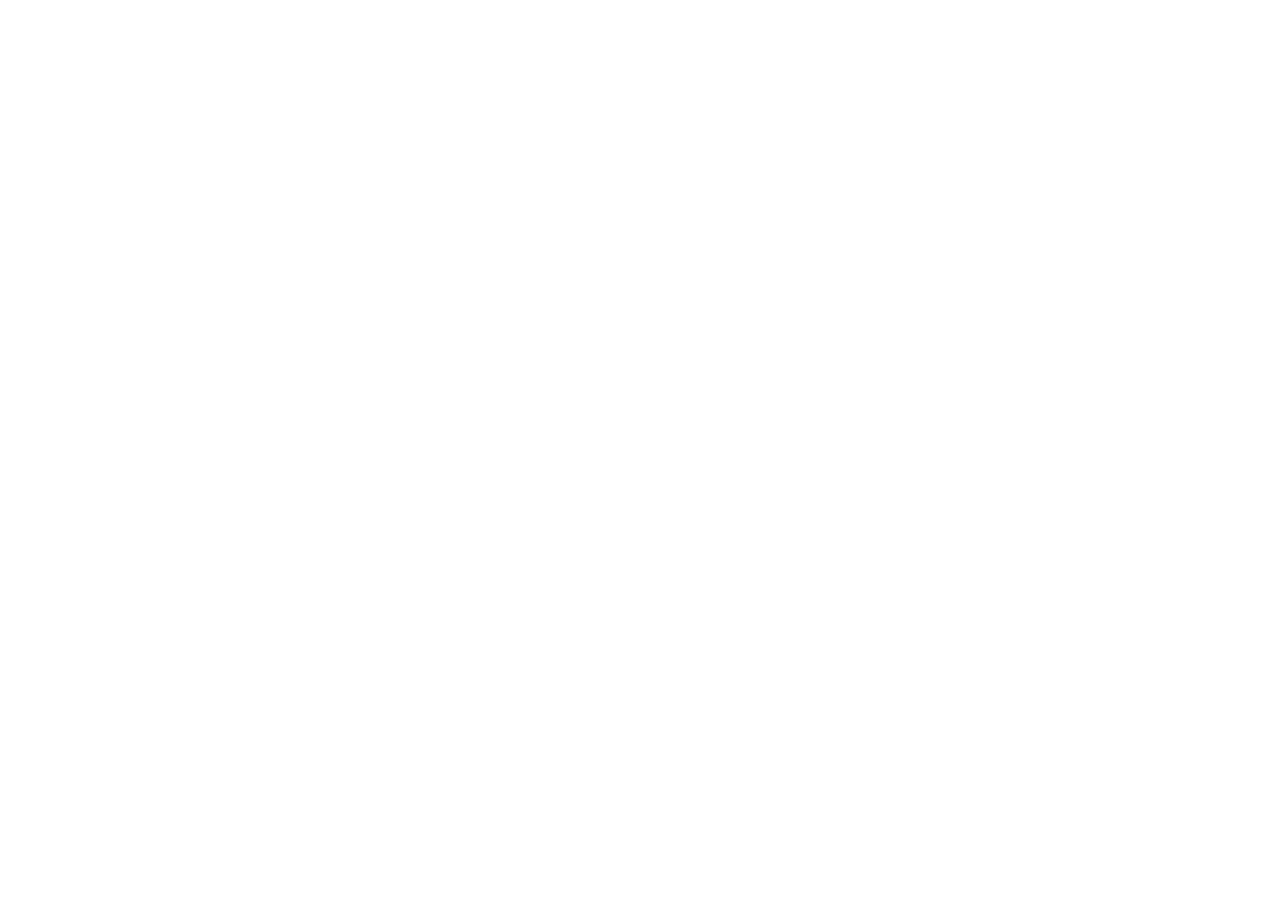
==== index.html @ 8c006299 "finalize" ====
<!DOCTYPE html>
<html lang="en">
  <head>
    <meta charset="UTF-8" />
    <meta name="viewport" content="width=device-width, initial-scale=1.0" />
    <title>Document</title>
  </head>
  <body>
    <script type="module" src="./lesson-1.js"></script>
  </body>
</html>
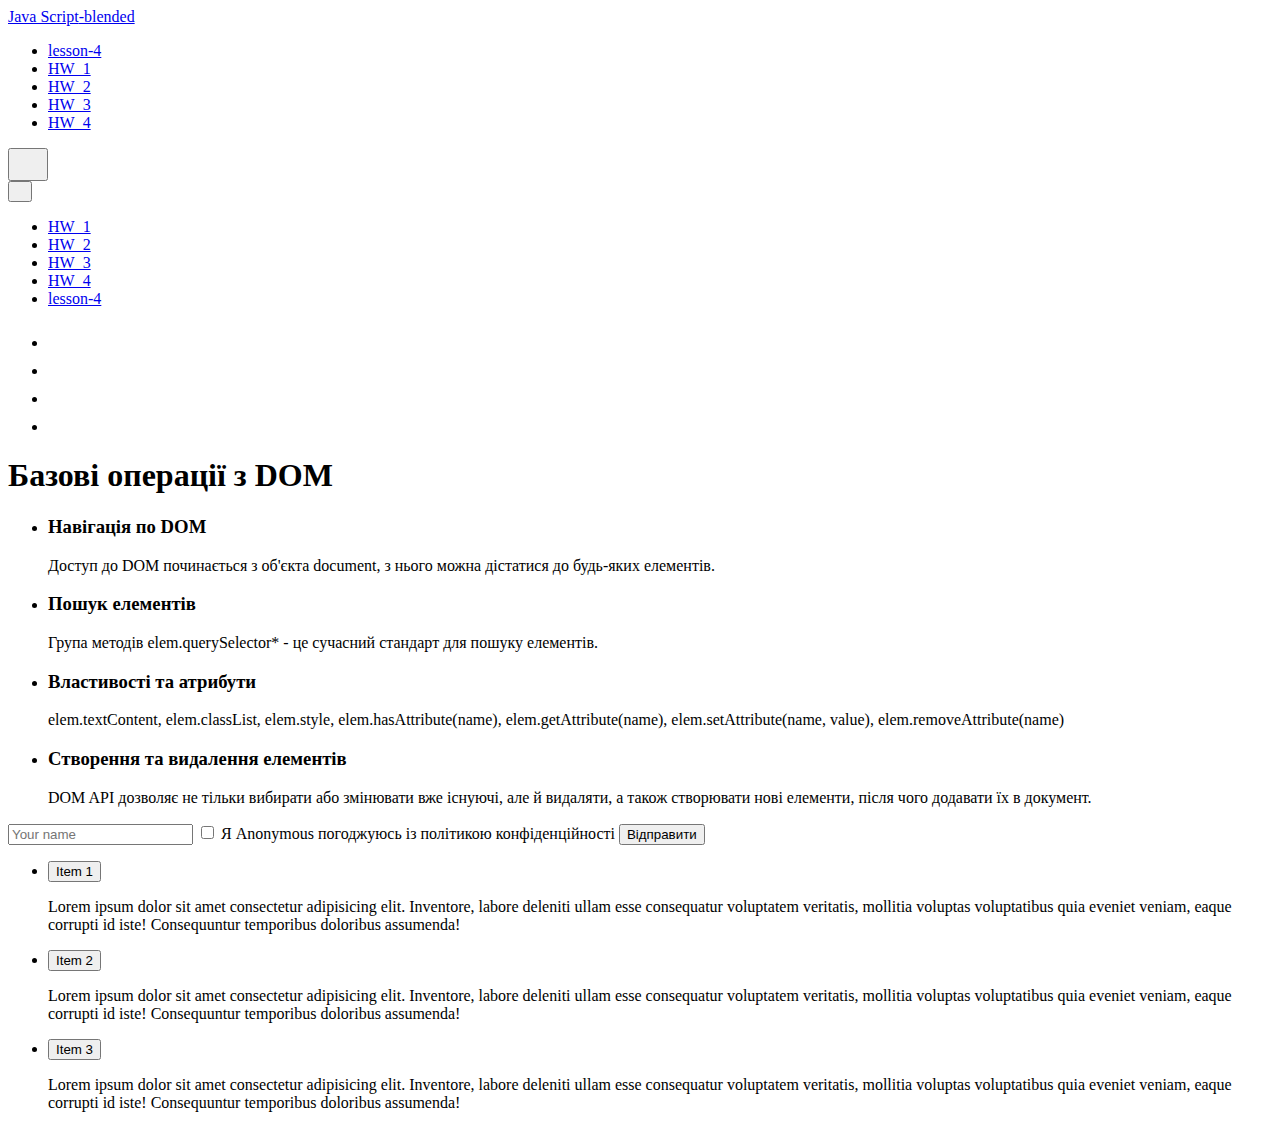
==== commit 200e600a: "tz hw1-4" ====
--- a/index.html
+++ b/index.html
@@ -3,9 +3,266 @@
   <head>
     <meta charset="UTF-8" />
     <meta name="viewport" content="width=device-width, initial-scale=1.0" />
-    <title>Document</title>
+    <title>Java Script blended</title>
+    <link rel="preconnect" href="https://fonts.googleapis.com" />
+    <link rel="preconnect" href="https://fonts.gstatic.com" crossorigin />
+    <link
+      href="https://fonts.googleapis.com/css2?family=Raleway:wght@700&family=Roboto:wght@400;500;700&display=swap"
+      rel="stylesheet"
+    />
+    <link
+      rel="stylesheet"
+      href="https://cdnjs.cloudflare.com/ajax/libs/modern-normalize/3.0.1/modern-normalize.min.css"
+      integrity="sha512-q6WgHqiHlKyOqslT/lgBgodhd03Wp4BEqKeW6nNtlOY4quzyG3VoQKFrieaCeSnuVseNKRGpGeDU3qPmabCANg=="
+      crossorigin="anonymous"
+      referrerpolicy="no-referrer"
+    />
+    <link rel="shortcut icon" href="./javascript.png" />
+    <link rel="stylesheet" href="./css/styles.css" />
   </head>
   <body>
-    <script type="module" src="./lesson-1.js"></script>
+    <!-- #region header -->
+    <header class="page-header">
+      <div class="container header-container">
+        <nav class="nav-header">
+          <a class="logo header-logo" href="./index.html"
+            >Java Script<span class="logo-part">-blended</span></a
+          >
+          <ul class="nav-list">
+            <li class="nav-item">
+              <a class="nav-link" href="./index.html">lesson-4</a>
+            </li>
+            <li class="nav-item">
+              <a class="nav-link" href="./hw_1.html">HW_1</a>
+            </li>
+            <li class="nav-item">
+              <a class="nav-link" href="./hw_2.html">HW_2</a>
+            </li>
+            <li class="nav-item">
+              <a class="nav-link" href="./hw_3.html">HW_3</a>
+            </li>
+            <li class="nav-item">
+              <a class="nav-link" href="./hw_4.html">HW_4</a>
+            </li>
+          </ul>
+        </nav>
+        <button class="burger-btn" type="button" data-menu-open>
+          <svg class="burger-icon" width="24" height="24">
+            <use href="./images/icons.svg#icon-burger"></use>
+          </svg>
+        </button>
+      </div>
+      <!--#region mobile-menu-->
+      <!--change class name "mobile-menu is-open"-->
+      <div class="mobile-menu" data-menu>
+        <div class="container mobile-menu-container">
+          <button class="mobile-menu-btn-close" data-menu-close>
+            <svg class="mobile-icon-btn-close" width="8" height="8">
+              <use href="./images/icons.svg#icon-close"></use>
+            </svg>
+          </button>
+          <nav class="mobile-menu-nav">
+            <ul class="mobile-menu-list">
+              <li class="mobile-menu-item">
+                <a class="mobile-menu-link" href="./hw_1.html">HW_1</a>
+              </li>
+              <li class="mobile-menu-item">
+                <a class="mobile-menu-link" href="./hv_2.html">HW_2</a>
+              </li>
+              <li class="mobile-menu-item">
+                <a class="mobile-menu-link" href="./hw_3.html">HW_3</a>
+              </li>
+              <li class="mobile-menu-item">
+                <a class="mobile-menu-link" href="./hw_4.html">HW_4</a>
+              </li>
+              <li class="mobile-menu-item">
+                <a class="mobile-menu-link current" href="./index.html"
+                  >lesson-4</a
+                >
+              </li>
+            </ul>
+          </nav>
+          <div class="mobile-menu-socials-container">
+            <ul class="mobile-menu-socials-list">
+              <li class="mobile-menu-socials-item">
+                <a
+                  class="mobile-menu-socials-link"
+                  href="https://instagram.com"
+                >
+                  <svg class="mobile-menu-socials-icon" width="24" height="24">
+                    <use href="./images/icons.svg#icon-instagram"></use>
+                  </svg>
+                </a>
+              </li>
+              <li class="mobile-menu-socials-item">
+                <a class="mobile-menu-socials-link" href="https://twitter.com">
+                  <svg class="mobile-menu-socials-icon" width="24" height="24">
+                    <use href="./images/icons.svg#icon-twitter"></use>
+                  </svg>
+                </a>
+              </li>
+              <li class="mobile-menu-socials-item">
+                <a class="mobile-menu-socials-link" href="https://facebook.com">
+                  <svg class="mobile-menu-socials-icon" width="24" height="24">
+                    <use href="./images/icons.svg#icon-facebook"></use>
+                  </svg>
+                </a>
+              </li>
+              <li class="mobile-menu-socials-item">
+                <a class="mobile-menu-socials-link" href="https://linkedin.com">
+                  <svg class="mobile-menu-socials-icon" width="24" height="24">
+                    <use href="./images/icons.svg#icon-linkedin"></use>
+                  </svg>
+                </a>
+              </li>
+            </ul>
+          </div>
+        </div>
+      </div>
+      <!--#endregion-->
+    </header>
+    <!--#endregion-->
+    <main>
+      <!-- #region hero section main -->
+      <section class="page-hero">
+        <div class="container">
+          <h1 id="title">Базові операції з DOM</h1>
+          <ul class="list">
+            <li data-topic="navigation">
+              <h3>Навігація по DOM</h3>
+              <p>
+                Доступ до DOM починається з об'єкта document, з нього можна
+                дістатися до будь-яких елементів.
+              </p>
+            </li>
+            <li data-topic="search">
+              <h3>Пошук елементів</h3>
+              <p>
+                Група методів elem.querySelector* - це сучасний стандарт для
+                пошуку елементів.
+              </p>
+            </li>
+            <li data-topic="props">
+              <h3 class="completed">Властивості та атрибути</h3>
+              <p>
+                elem.textContent, elem.classList, elem.style,
+                elem.hasAttribute(name), elem.getAttribute(name),
+                elem.setAttribute(name, value), elem.removeAttribute(name)
+              </p>
+            </li>
+            <li data-topic="manipulation">
+              <h3>Створення та видалення елементів</h3>
+              <p>
+                DOM API дозволяє не тільки вибирати або змінювати вже існуючі,
+                але й видаляти, а також створювати нові елементи, після чого
+                додавати їх в документ.
+              </p>
+            </li>
+          </ul>
+
+          <!-- Form HTML -->
+          <form class="contact-form js-contact-form">
+            <input
+              name="userName"
+              type="text"
+              class="contact-form-input js-username-input"
+              data-length="8"
+              placeholder="Your name"
+            />
+            <label class="js-policy-label">
+              <input
+                type="checkbox"
+                name="accept"
+                class="contact-form-checkbox js-policy-checkbox"
+              />
+              Я <span class="js-username-output">Anonymous</span> погоджуюсь із
+              політикою конфіденційності
+            </label>
+            <button
+              type="submit"
+              class="contact-form-btn js-contact-form-submit"
+            >
+              Відправити
+            </button>
+          </form>
+
+          <!-- Accordion HTML -->
+          <ul class="accordion-list list js-accordion-list">
+            <li class="accordion-list-item">
+              <button class="accordion js-accordion-btn">Item 1</button>
+              <div class="panel js-panel">
+                <p>
+                  Lorem ipsum dolor sit amet consectetur adipisicing elit.
+                  Inventore, labore deleniti ullam esse consequatur voluptatem
+                  veritatis, mollitia voluptas voluptatibus quia eveniet veniam,
+                  eaque corrupti id iste! Consequuntur temporibus doloribus
+                  assumenda!
+                </p>
+              </div>
+            </li>
+
+            <li class="accordion-list-item">
+              <button class="accordion js-accordion-btn">Item 2</button>
+              <div class="panel js-panel">
+                <p>
+                  Lorem ipsum dolor sit amet consectetur adipisicing elit.
+                  Inventore, labore deleniti ullam esse consequatur voluptatem
+                  veritatis, mollitia voluptas voluptatibus quia eveniet veniam,
+                  eaque corrupti id iste! Consequuntur temporibus doloribus
+                  assumenda!
+                </p>
+              </div>
+            </li>
+
+            <li class="accordion-list-item">
+              <button class="accordion js-accordion-btn">Item 3</button>
+              <div class="panel js-panel">
+                <p>
+                  Lorem ipsum dolor sit amet consectetur adipisicing elit.
+                  Inventore, labore deleniti ullam esse consequatur voluptatem
+                  veritatis, mollitia voluptas voluptatibus quia eveniet veniam,
+                  eaque corrupti id iste! Consequuntur temporibus doloribus
+                  assumenda!
+                </p>
+              </div>
+            </li>
+          </ul>
+        </div>
+      </section>
+      <!-- #endregion -->
+    </main>
+
+    <!--#region  footer -->
+    <!--<footer class="footer-page">
+      <h2 class="title">Результат:</h2>
+      <ul class="items">
+        <li class="item">
+          У вас власний проєкт, в якому буде 5-10 вирішених задач по 1-2
+          модулям, можливо навіть з кількома варіантами вирішення.
+        </li>
+        <li class="item">
+          Проєкт оформлений у вигляді репозиторію на GitHub, що підготує вас до
+          правильної роботи з проєктами та домашніми завданнями.
+        </li>
+        <li class="item">
+          Ви закріпите навички роботи з основами JS та навчитеся працювати з
+          репозиторіями для організації власних проєктів.
+        </li>
+      </ul>
+      <p class="text">
+        Ці завдання допоможуть вам краще зрозуміти такі важливі теми, як основні
+        типи даних в js, основи функцій, розгалуження та цикли, а також набути
+        впевненості у роботі з GitHub.
+      </p>
+    </footer>-->
+    <!--#endregion -->
+
+    <script src="./js/menu.js"></script>
+    <script type="module" src="./js/lesson-1.js"></script>
+    <!--<script type="module" src="./js/lesson-2.js"></script>-->
+    <!--<script type="module" src="./js/lesson-3.js"></script>-->
+    <!--<script type="module" src="./js/lesson-4.js"></script>-->
+    <!--<script type="module" src="./js/lesson-5.js"></script>-->
+    <!--<script type="module" src="./js/lesson-6.js"></script>-->
   </body>
 </html>
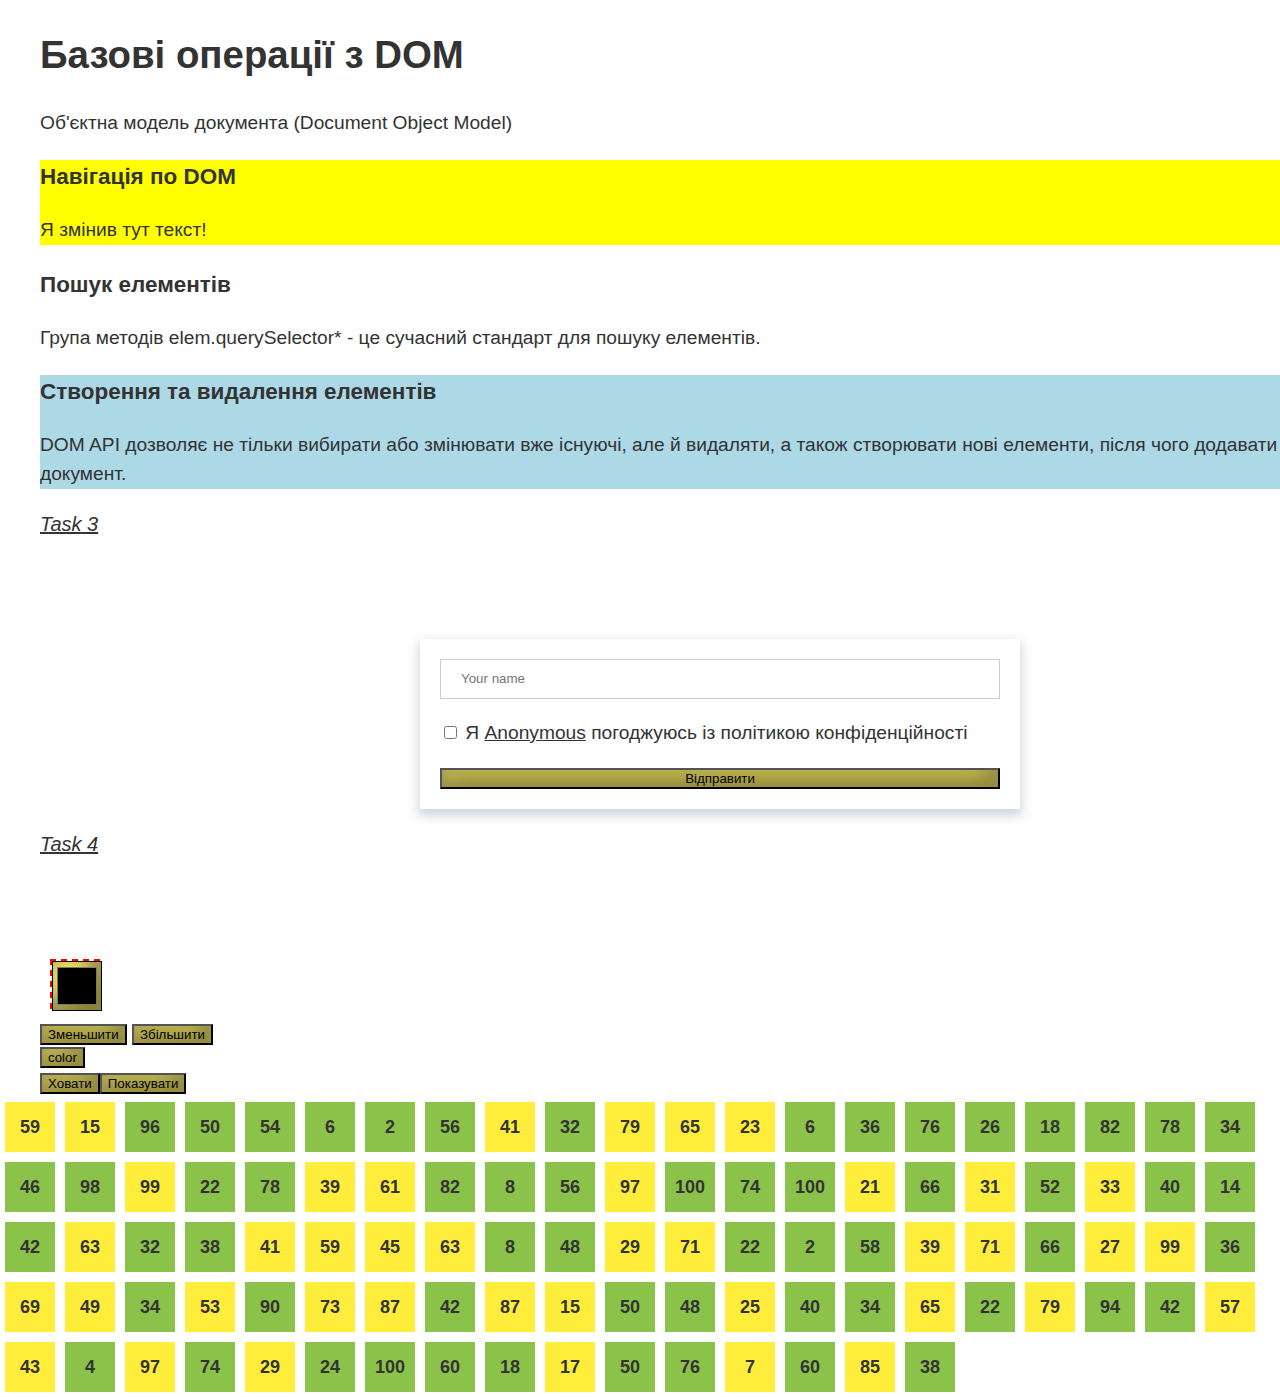
==== commit c80b3b41: "lesson-4 start" ====
--- a/index.html
+++ b/index.html
@@ -3,266 +3,78 @@
   <head>
     <meta charset="UTF-8" />
     <meta name="viewport" content="width=device-width, initial-scale=1.0" />
-    <title>Java Script blended</title>
-    <link rel="preconnect" href="https://fonts.googleapis.com" />
-    <link rel="preconnect" href="https://fonts.gstatic.com" crossorigin />
-    <link
-      href="https://fonts.googleapis.com/css2?family=Raleway:wght@700&family=Roboto:wght@400;500;700&display=swap"
-      rel="stylesheet"
-    />
-    <link
-      rel="stylesheet"
-      href="https://cdnjs.cloudflare.com/ajax/libs/modern-normalize/3.0.1/modern-normalize.min.css"
-      integrity="sha512-q6WgHqiHlKyOqslT/lgBgodhd03Wp4BEqKeW6nNtlOY4quzyG3VoQKFrieaCeSnuVseNKRGpGeDU3qPmabCANg=="
-      crossorigin="anonymous"
-      referrerpolicy="no-referrer"
-    />
-    <link rel="shortcut icon" href="./javascript.png" />
+    <title>Document</title>
     <link rel="stylesheet" href="./css/styles.css" />
   </head>
   <body>
-    <!-- #region header -->
-    <header class="page-header">
-      <div class="container header-container">
-        <nav class="nav-header">
-          <a class="logo header-logo" href="./index.html"
-            >Java Script<span class="logo-part">-blended</span></a
-          >
-          <ul class="nav-list">
-            <li class="nav-item">
-              <a class="nav-link" href="./index.html">lesson-4</a>
-            </li>
-            <li class="nav-item">
-              <a class="nav-link" href="./hw_1.html">HW_1</a>
-            </li>
-            <li class="nav-item">
-              <a class="nav-link" href="./hw_2.html">HW_2</a>
-            </li>
-            <li class="nav-item">
-              <a class="nav-link" href="./hw_3.html">HW_3</a>
-            </li>
-            <li class="nav-item">
-              <a class="nav-link" href="./hw_4.html">HW_4</a>
-            </li>
-          </ul>
-        </nav>
-        <button class="burger-btn" type="button" data-menu-open>
-          <svg class="burger-icon" width="24" height="24">
-            <use href="./images/icons.svg#icon-burger"></use>
-          </svg>
-        </button>
-      </div>
-      <!--#region mobile-menu-->
-      <!--change class name "mobile-menu is-open"-->
-      <div class="mobile-menu" data-menu>
-        <div class="container mobile-menu-container">
-          <button class="mobile-menu-btn-close" data-menu-close>
-            <svg class="mobile-icon-btn-close" width="8" height="8">
-              <use href="./images/icons.svg#icon-close"></use>
-            </svg>
-          </button>
-          <nav class="mobile-menu-nav">
-            <ul class="mobile-menu-list">
-              <li class="mobile-menu-item">
-                <a class="mobile-menu-link" href="./hw_1.html">HW_1</a>
-              </li>
-              <li class="mobile-menu-item">
-                <a class="mobile-menu-link" href="./hv_2.html">HW_2</a>
-              </li>
-              <li class="mobile-menu-item">
-                <a class="mobile-menu-link" href="./hw_3.html">HW_3</a>
-              </li>
-              <li class="mobile-menu-item">
-                <a class="mobile-menu-link" href="./hw_4.html">HW_4</a>
-              </li>
-              <li class="mobile-menu-item">
-                <a class="mobile-menu-link current" href="./index.html"
-                  >lesson-4</a
-                >
-              </li>
-            </ul>
-          </nav>
-          <div class="mobile-menu-socials-container">
-            <ul class="mobile-menu-socials-list">
-              <li class="mobile-menu-socials-item">
-                <a
-                  class="mobile-menu-socials-link"
-                  href="https://instagram.com"
-                >
-                  <svg class="mobile-menu-socials-icon" width="24" height="24">
-                    <use href="./images/icons.svg#icon-instagram"></use>
-                  </svg>
-                </a>
-              </li>
-              <li class="mobile-menu-socials-item">
-                <a class="mobile-menu-socials-link" href="https://twitter.com">
-                  <svg class="mobile-menu-socials-icon" width="24" height="24">
-                    <use href="./images/icons.svg#icon-twitter"></use>
-                  </svg>
-                </a>
-              </li>
-              <li class="mobile-menu-socials-item">
-                <a class="mobile-menu-socials-link" href="https://facebook.com">
-                  <svg class="mobile-menu-socials-icon" width="24" height="24">
-                    <use href="./images/icons.svg#icon-facebook"></use>
-                  </svg>
-                </a>
-              </li>
-              <li class="mobile-menu-socials-item">
-                <a class="mobile-menu-socials-link" href="https://linkedin.com">
-                  <svg class="mobile-menu-socials-icon" width="24" height="24">
-                    <use href="./images/icons.svg#icon-linkedin"></use>
-                  </svg>
-                </a>
-              </li>
-            </ul>
-          </div>
-        </div>
-      </div>
-      <!--#endregion-->
-    </header>
-    <!--#endregion-->
-    <main>
-      <!-- #region hero section main -->
-      <section class="page-hero">
-        <div class="container">
-          <h1 id="title">Базові операції з DOM</h1>
-          <ul class="list">
-            <li data-topic="navigation">
-              <h3>Навігація по DOM</h3>
-              <p>
-                Доступ до DOM починається з об'єкта document, з нього можна
-                дістатися до будь-яких елементів.
-              </p>
-            </li>
-            <li data-topic="search">
-              <h3>Пошук елементів</h3>
-              <p>
-                Група методів elem.querySelector* - це сучасний стандарт для
-                пошуку елементів.
-              </p>
-            </li>
-            <li data-topic="props">
-              <h3 class="completed">Властивості та атрибути</h3>
-              <p>
-                elem.textContent, elem.classList, elem.style,
-                elem.hasAttribute(name), elem.getAttribute(name),
-                elem.setAttribute(name, value), elem.removeAttribute(name)
-              </p>
-            </li>
-            <li data-topic="manipulation">
-              <h3>Створення та видалення елементів</h3>
-              <p>
-                DOM API дозволяє не тільки вибирати або змінювати вже існуючі,
-                але й видаляти, а також створювати нові елементи, після чого
-                додавати їх в документ.
-              </p>
-            </li>
-          </ul>
-
-          <!-- Form HTML -->
-          <form class="contact-form js-contact-form">
-            <input
-              name="userName"
-              type="text"
-              class="contact-form-input js-username-input"
-              data-length="8"
-              placeholder="Your name"
-            />
-            <label class="js-policy-label">
-              <input
-                type="checkbox"
-                name="accept"
-                class="contact-form-checkbox js-policy-checkbox"
-              />
-              Я <span class="js-username-output">Anonymous</span> погоджуюсь із
-              політикою конфіденційності
-            </label>
-            <button
-              type="submit"
-              class="contact-form-btn js-contact-form-submit"
-            >
-              Відправити
-            </button>
-          </form>
-
-          <!-- Accordion HTML -->
-          <ul class="accordion-list list js-accordion-list">
-            <li class="accordion-list-item">
-              <button class="accordion js-accordion-btn">Item 1</button>
-              <div class="panel js-panel">
-                <p>
-                  Lorem ipsum dolor sit amet consectetur adipisicing elit.
-                  Inventore, labore deleniti ullam esse consequatur voluptatem
-                  veritatis, mollitia voluptas voluptatibus quia eveniet veniam,
-                  eaque corrupti id iste! Consequuntur temporibus doloribus
-                  assumenda!
-                </p>
-              </div>
-            </li>
-
-            <li class="accordion-list-item">
-              <button class="accordion js-accordion-btn">Item 2</button>
-              <div class="panel js-panel">
-                <p>
-                  Lorem ipsum dolor sit amet consectetur adipisicing elit.
-                  Inventore, labore deleniti ullam esse consequatur voluptatem
-                  veritatis, mollitia voluptas voluptatibus quia eveniet veniam,
-                  eaque corrupti id iste! Consequuntur temporibus doloribus
-                  assumenda!
-                </p>
-              </div>
-            </li>
-
-            <li class="accordion-list-item">
-              <button class="accordion js-accordion-btn">Item 3</button>
-              <div class="panel js-panel">
-                <p>
-                  Lorem ipsum dolor sit amet consectetur adipisicing elit.
-                  Inventore, labore deleniti ullam esse consequatur voluptatem
-                  veritatis, mollitia voluptas voluptatibus quia eveniet veniam,
-                  eaque corrupti id iste! Consequuntur temporibus doloribus
-                  assumenda!
-                </p>
-              </div>
-            </li>
-          </ul>
-        </div>
-      </section>
-      <!-- #endregion -->
-    </main>
-
-    <!--#region  footer -->
-    <!--<footer class="footer-page">
-      <h2 class="title">Результат:</h2>
-      <ul class="items">
-        <li class="item">
-          У вас власний проєкт, в якому буде 5-10 вирішених задач по 1-2
-          модулям, можливо навіть з кількома варіантами вирішення.
+    <div class="container">
+      <!-- Task - 01 -->
+      <h1 id="title">Базові операції з DOM</h1>
+      <ul class="list">
+        <li data-topic="navigation">
+          <h3>Навігація по DOM</h3>
+          <p>
+            Доступ до DOM починається з об'єкта document, з нього можна
+            дістатися до будь-яких елементів.
+          </p>
         </li>
-        <li class="item">
-          Проєкт оформлений у вигляді репозиторію на GitHub, що підготує вас до
-          правильної роботи з проєктами та домашніми завданнями.
+        <li data-topic="search">
+          <h3>Пошук елементів</h3>
+          <p>
+            Група методів elem.querySelector* - це сучасний стандарт для пошуку
+            елементів.
+          </p>
         </li>
-        <li class="item">
-          Ви закріпите навички роботи з основами JS та навчитеся працювати з
-          репозиторіями для організації власних проєктів.
+        <li data-topic="props">
+          <h3 class="completed">Властивості та атрибути</h3>
+          <p>
+            elem.textContent, elem.classList, elem.style,
+            elem.hasAttribute(name), elem.getAttribute(name),
+            elem.setAttribute(name, value), elem.removeAttribute(name)
+          </p>
+        </li>
+        <li data-topic="manipulation">
+          <h3>Створення та видалення елементів</h3>
+          <p>
+            DOM API дозволяє не тільки вибирати або змінювати вже існуючі, але й
+            видаляти, а також створювати нові елементи, після чого додавати їх в
+            документ.
+          </p>
         </li>
       </ul>
-      <p class="text">
-        Ці завдання допоможуть вам краще зрозуміти такі важливі теми, як основні
-        типи даних в js, основи функцій, розгалуження та цикли, а також набути
-        впевненості у роботі з GitHub.
-      </p>
-    </footer>-->
-    <!--#endregion -->
 
-    <script src="./js/menu.js"></script>
-    <script type="module" src="./js/lesson-1.js"></script>
-    <!--<script type="module" src="./js/lesson-2.js"></script>-->
-    <!--<script type="module" src="./js/lesson-3.js"></script>-->
-    <!--<script type="module" src="./js/lesson-4.js"></script>-->
-    <!--<script type="module" src="./js/lesson-5.js"></script>-->
-    <!--<script type="module" src="./js/lesson-6.js"></script>-->
+      <!-- Task - 03 -->
+      <p class="task-title">Task 3</p>
+      <form class="contact-form js-contact-form">
+        <input
+          name="userName"
+          type="text"
+          class="contact-form-input js-username-input"
+          data-length="8"
+          placeholder="Your name"
+        />
+        <label class="js-policy-label">
+          <input
+            type="checkbox"
+            name="accept"
+            class="contact-form-checkbox js-policy-checkbox"
+          />
+          Я <span class="js-username-output">Anonymous</span> погоджуюсь із
+          політикою конфіденційності
+        </label>
+        <button type="submit" class="contact-form-btn js-contact-form-submit">
+          Відправити
+        </button>
+      </form>
+
+      <!-- Task - 04 -->
+      <p class="task-title">Task 4</p>
+      <div>
+        <div class="box"></div>
+        <button class="js-decrease" id="decrease">Зменьшити</button>
+        <button class="js-increase" id="increase">Збільшити</button>
+      </div>
+    </div>
+    <script type="module" src="./js/lesson-4.js"></script>
   </body>
 </html>
--- a/css/styles.css
+++ b/css/styles.css
@@ -0,0 +1,122 @@
+/* common */
+* {
+  box-sizing: border-box;
+}
+
+body {
+  background-color: #fff;
+  color: #333;
+  font: 1.2em / 1.5 Helvetica Neue, Helvetica, Arial, sans-serif;
+  padding: 0;
+  margin: 0;
+}
+
+button {
+  cursor: pointer;
+  background-color: #ffed3b;
+  box-shadow: inset rgba(255, 255, 255, 0.2) 8px 8px 18px 5px,
+    inset rgba(0, 0, 0, 0.5) -8px -8px 18px 5px;
+}
+
+section {
+  padding: 50px 0;
+  text-align: center;
+}
+
+ul {
+  list-style-type: none;
+  margin: 0;
+  padding: 0;
+}
+
+/* components */
+
+.task-title {
+  font-size: 20px;
+  font-style: italic;
+  font-weight: 500;
+  text-decoration: underline;
+  margin-bottom: 100px;
+}
+
+.container {
+  width: 1440px;
+  margin: 0 auto;
+  padding: 0px 40px;
+}
+
+.module-title {
+  text-align: center;
+}
+
+.number-container {
+  display: flex;
+  flex-wrap: wrap;
+}
+
+.number {
+  width: 50px;
+  height: 50px;
+  display: flex;
+  justify-content: center;
+  align-items: center;
+  font-size: 18px;
+  font-weight: 700;
+
+  margin: 5px;
+}
+
+.even {
+  background-color: #8bc34a;
+}
+
+.odd {
+  background-color: #ffed3b;
+}
+
+/* form styles */
+.contact-form {
+  display: flex;
+  flex-direction: column;
+  width: 600px;
+  margin: 0 auto;
+  padding: 20px;
+  box-shadow: 0px 5px 10px 2px rgba(34, 60, 80, 0.2);
+}
+.contact-form-input {
+  height: 40px;
+  border: 1px solid #cccccc;
+  padding-left: 20px;
+  margin-bottom: 20px;
+}
+
+.contact-form-btn {
+  margin-top: 20px;
+}
+
+.success {
+  outline: 3px solid greenyellow;
+}
+
+.error {
+  outline: 3px solid red;
+}
+
+span {
+  text-decoration: underline;
+}
+
+/* Box */
+.box {
+  width: 50px;
+  height: 50px;
+  border: 2px dashed red;
+  margin: 10px;
+}
+#color {
+  width: 50px;
+  height: 50px;
+  background-color: #ffed3b;
+  box-shadow: inset rgba(255, 255, 255, 0.2) 8px 8px 18px 5px,
+    inset rgba(0, 0, 0, 0.5) -8px -8px 18px 5px;
+}
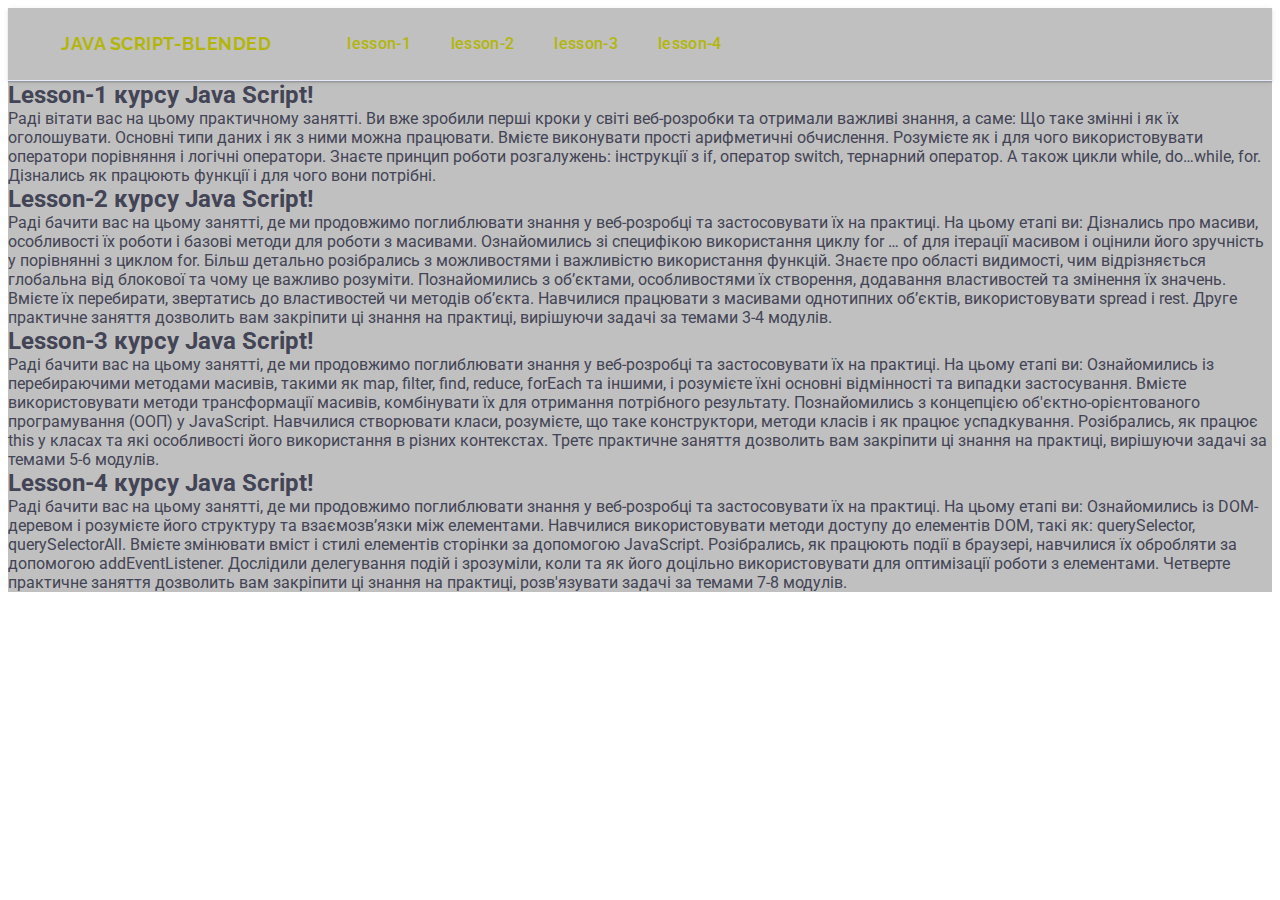
==== commit 6de59b10: "css end html" ====
--- a/index.html
+++ b/index.html
@@ -3,78 +3,210 @@
   <head>
     <meta charset="UTF-8" />
     <meta name="viewport" content="width=device-width, initial-scale=1.0" />
-    <title>Document</title>
-    <link rel="stylesheet" href="./css/styles.css" />
+    <title>Java Script blended</title>
+    <link rel="preconnect" href="https://fonts.googleapis.com" />
+    <link rel="preconnect" href="https://fonts.gstatic.com" crossorigin />
+    <link
+      href="https://fonts.googleapis.com/css2?family=Raleway:wght@700&family=Roboto:wght@400;500;700&display=swap"
+      rel="stylesheet"
+    />
+    <link
+      rel="stylesheet"
+      href="https://cdnjs.cloudflare.com/ajax/libs/modern-normalize/3.0.1/modern-normalize.min.css"
+      integrity="sha512-q6WgHqiHlKyOqslT/lgBgodhd03Wp4BEqKeW6nNtlOY4quzyG3VoQKFrieaCeSnuVseNKRGpGeDU3qPmabCANg=="
+      crossorigin="anonymous"
+      referrerpolicy="no-referrer"
+    />
+    <link rel="shortcut icon" href="./javascript.png" />
+    <link rel="stylesheet" href="./css/styles_1.css" />
   </head>
   <body>
-    <div class="container">
-      <!-- Task - 01 -->
-      <h1 id="title">Базові операції з DOM</h1>
-      <ul class="list">
-        <li data-topic="navigation">
-          <h3>Навігація по DOM</h3>
-          <p>
-            Доступ до DOM починається з об'єкта document, з нього можна
-            дістатися до будь-яких елементів.
-          </p>
+    <!-- #region header -->
+    <header class="page-header">
+      <div class="container header-container">
+        <nav class="nav-header">
+          <a class="logo header-logo" href="./index.html"
+            >Java Script<span class="logo-part">-blended</span></a
+          >
+          <ul class="nav-list">
+            <li class="nav-item">
+              <a class="nav-link" href="./lesson-1.html">lesson-1</a>
+            </li>
+            <li class="nav-item">
+              <a class="nav-link" href="./lesson-2.html">lesson-2</a>
+            </li>
+            <li class="nav-item">
+              <a class="nav-link" href="./lesson-3.html">lesson-3</a>
+            </li>
+            <li class="nav-item">
+              <a class="nav-link" href="./lesson-4.html">lesson-4</a>
+            </li>
+          </ul>
+        </nav>
+        <button class="burger-btn" type="button" data-menu-open>
+          <svg class="burger-icon" width="24" height="24">
+            <use href="./images/icons.svg#icon-burger"></use>
+          </svg>
+        </button>
+      </div>
+      <!--#region mobile-menu-->
+      <!--change class name "mobile-menu is-open"-->
+      <div class="mobile-menu" data-menu>
+        <div class="container mobile-menu-container">
+          <button class="mobile-menu-btn-close" data-menu-close>
+            <svg class="mobile-icon-btn-close" width="8" height="8">
+              <use href="./images/icons.svg#icon-close"></use>
+            </svg>
+          </button>
+          <nav class="mobile-menu-nav">
+            <ul class="mobile-menu-list">
+              <li class="mobile-menu-item">
+                <a class="mobile-menu-link" href="./lesson-1.html">lesson-1</a>
+              </li>
+              <li class="mobile-menu-item">
+                <a class="mobile-menu-link" href="./lesson-2.html">lesson-2</a>
+              </li>
+              <li class="mobile-menu-item">
+                <a class="mobile-menu-link" href="./lesson-3.html">lesson-3</a>
+              </li>
+              <li class="mobile-menu-item">
+                <a class="mobile-menu-link" href="./lesson-4.html">lesson-4</a>
+              </li>
+            </ul>
+          </nav>
+          <div class="mobile-menu-socials-container">
+            <ul class="mobile-menu-socials-list">
+              <li class="mobile-menu-socials-item">
+                <a
+                  class="mobile-menu-socials-link"
+                  href="https://instagram.com"
+                >
+                  <svg class="mobile-menu-socials-icon" width="24" height="24">
+                    <use href="./images/icons.svg#icon-instagram"></use>
+                  </svg>
+                </a>
+              </li>
+              <li class="mobile-menu-socials-item">
+                <a class="mobile-menu-socials-link" href="https://twitter.com">
+                  <svg class="mobile-menu-socials-icon" width="24" height="24">
+                    <use href="./images/icons.svg#icon-twitter"></use>
+                  </svg>
+                </a>
+              </li>
+              <li class="mobile-menu-socials-item">
+                <a class="mobile-menu-socials-link" href="https://facebook.com">
+                  <svg class="mobile-menu-socials-icon" width="24" height="24">
+                    <use href="./images/icons.svg#icon-facebook"></use>
+                  </svg>
+                </a>
+              </li>
+              <li class="mobile-menu-socials-item">
+                <a class="mobile-menu-socials-link" href="https://linkedin.com">
+                  <svg class="mobile-menu-socials-icon" width="24" height="24">
+                    <use href="./images/icons.svg#icon-linkedin"></use>
+                  </svg>
+                </a>
+              </li>
+            </ul>
+          </div>
+        </div>
+      </div>
+      <!--#endregion-->
+    </header>
+    <!--#endregion-->
+    <main>
+      <!-- #region hero section main -->
+      <section class="page-hero">
+        <h2>Lesson-1 курсу Java Script!</h2>
+        <p>
+          Раді вітати вас на цьому практичному занятті. Ви вже зробили перші
+          кроки у світі веб-розробки та отримали важливі знання, а саме: Що таке
+          змінні і як їх оголошувати. Основні типи даних і як з ними можна
+          працювати. Вмієте виконувати прості арифметичні обчислення. Розумієте
+          як і для чого використовувати оператори порівняння і логічні
+          оператори. Знаєте принцип роботи розгалужень: інструкції з if,
+          оператор switch, тернарний оператор. А також цикли while, do…while,
+          for. Дізнались як працюють функції і для чого вони потрібні.
+        </p>
+        <h2>Lesson-2 курсу Java Script!</h2>
+        <p>
+          Раді бачити вас на цьому занятті, де ми продовжимо поглиблювати знання
+          у веб-розробці та застосовувати їх на практиці. На цьому етапі ви:
+          Дізнались про масиви, особливості їх роботи і базові методи для роботи
+          з масивами. Ознайомились зі специфікою використання циклу for … of для
+          ітерації масивом і оцінили його зручність у порівнянні з циклом for.
+          Більш детально розібрались з можливостями і важливістю використання
+          функцій. Знаєте про області видимості, чим відрізняється глобальна від
+          блокової та чому це важливо розуміти. Познайомились з обʼєктами,
+          особливостями їх створення, додавання властивостей та змінення їх
+          значень. Вмієте їх перебирати, звертатись до властивостей чи методів
+          обʼєкта. Навчилися працювати з масивами однотипних обʼєктів,
+          використовувати spread і rest. Друге практичне заняття дозволить вам
+          закріпити ці знання на практиці, вирішуючи задачі за темами 3-4
+          модулів.
+        </p>
+        <h2>Lesson-3 курсу Java Script!</h2>
+        <p>
+          Раді бачити вас на цьому занятті, де ми продовжимо поглиблювати знання
+          у веб-розробці та застосовувати їх на практиці. На цьому етапі ви:
+          Ознайомились із перебираючими методами масивів, такими як map, filter,
+          find, reduce, forEach та іншими, і розумієте їхні основні відмінності
+          та випадки застосування. Вмієте використовувати методи трансформації
+          масивів, комбінувати їх для отримання потрібного результату.
+          Познайомились з концепцією об'єктно-орієнтованого програмування (ООП)
+          у JavaScript. Навчилися створювати класи, розумієте, що таке
+          конструктори, методи класів і як працює успадкування. Розібрались, як
+          працює this у класах та які особливості його використання в різних
+          контекстах. Третє практичне заняття дозволить вам закріпити ці знання
+          на практиці, вирішуючи задачі за темами 5-6 модулів.
+        </p>
+        <h2>Lesson-4 курсу Java Script!</h2>
+        <p>
+          Раді бачити вас на цьому занятті, де ми продовжимо поглиблювати знання
+          у веб-розробці та застосовувати їх на практиці. На цьому етапі ви:
+          Ознайомились із DOM-деревом і розумієте його структуру та
+          взаємозв’язки між елементами. Навчилися використовувати методи доступу
+          до елементів DOM, такі як: querySelector, querySelectorAll. Вмієте
+          змінювати вміст і стилі елементів сторінки за допомогою JavaScript.
+          Розібрались, як працюють події в браузері, навчилися їх обробляти за
+          допомогою addEventListener. Дослідили делегування подій і зрозуміли,
+          коли та як його доцільно використовувати для оптимізації роботи з
+          елементами. Четверте практичне заняття дозволить вам закріпити ці
+          знання на практиці, розв'язувати задачі за темами 7-8 модулів.
+        </p>
+      </section>
+      <!-- #endregion -->
+    </main>
+
+    <!--#region  footer -->
+    <!--<footer class="footer-page">
+      <h2 class="title">Результат:</h2>
+      <ul class="items">
+        <li class="item">
+          У вас власний проєкт, в якому буде 5-10 вирішених задач по 1-2
+          модулям, можливо навіть з кількома варіантами вирішення.
         </li>
-        <li data-topic="search">
-          <h3>Пошук елементів</h3>
-          <p>
-            Група методів elem.querySelector* - це сучасний стандарт для пошуку
-            елементів.
-          </p>
+        <li class="item">
+          Проєкт оформлений у вигляді репозиторію на GitHub, що підготує вас до
+          правильної роботи з проєктами та домашніми завданнями.
         </li>
-        <li data-topic="props">
-          <h3 class="completed">Властивості та атрибути</h3>
-          <p>
-            elem.textContent, elem.classList, elem.style,
-            elem.hasAttribute(name), elem.getAttribute(name),
-            elem.setAttribute(name, value), elem.removeAttribute(name)
-          </p>
-        </li>
-        <li data-topic="manipulation">
-          <h3>Створення та видалення елементів</h3>
-          <p>
-            DOM API дозволяє не тільки вибирати або змінювати вже існуючі, але й
-            видаляти, а також створювати нові елементи, після чого додавати їх в
-            документ.
-          </p>
+        <li class="item">
+          Ви закріпите навички роботи з основами JS та навчитеся працювати з
+          репозиторіями для організації власних проєктів.
         </li>
       </ul>
+      <p class="text">
+        Ці завдання допоможуть вам краще зрозуміти такі важливі теми, як основні
+        типи даних в js, основи функцій, розгалуження та цикли, а також набути
+        впевненості у роботі з GitHub.
+      </p>
+    </footer>-->
+    <!--#endregion -->
 
-      <!-- Task - 03 -->
-      <p class="task-title">Task 3</p>
-      <form class="contact-form js-contact-form">
-        <input
-          name="userName"
-          type="text"
-          class="contact-form-input js-username-input"
-          data-length="8"
-          placeholder="Your name"
-        />
-        <label class="js-policy-label">
-          <input
-            type="checkbox"
-            name="accept"
-            class="contact-form-checkbox js-policy-checkbox"
-          />
-          Я <span class="js-username-output">Anonymous</span> погоджуюсь із
-          політикою конфіденційності
-        </label>
-        <button type="submit" class="contact-form-btn js-contact-form-submit">
-          Відправити
-        </button>
-      </form>
-
-      <!-- Task - 04 -->
-      <p class="task-title">Task 4</p>
-      <div>
-        <div class="box"></div>
-        <button class="js-decrease" id="decrease">Зменьшити</button>
-        <button class="js-increase" id="increase">Збільшити</button>
-      </div>
-    </div>
-    <script type="module" src="./js/lesson-4.js"></script>
+    <script src="./js/menu.js"></script>
+    <!--<script type="module" src="./js/lesson-1.js"></script>-->
+    <!--<script type="module" src="./js/lesson-2.js"></script>-->
+    <!--<script type="module" src="./js/lesson-3.js"></script>-->
+    <!--<script type="module" src="./js/lesson-4.js"></script>-->
   </body>
 </html>
--- a/css/styles_1.css
+++ b/css/styles_1.css
@@ -0,0 +1,463 @@
+button {
+  cursor: pointer;
+}
+.visually-hidden {
+  position: absolute;
+  width: 1px;
+  height: 1px;
+  margin: -1px;
+  border: 0;
+  padding: 0;
+  white-space: nowrap;
+  clip-path: inset(100%);
+  clip: rect(0 0 0 0);
+  overflow: hidden;
+}
+body {
+  font-family: "Roboto", sans-serif;
+  color: #434455;
+  background-color: #fff;
+}
+ul,
+ol {
+  list-style-type: none;
+  margin: 0;
+  padding: 0;
+}
+h1,
+h2,
+h3,
+h4,
+h5,
+h6,
+p {
+  margin: 0;
+}
+a {
+  text-decoration: none;
+}
+img {
+  display: block;
+  max-width: 100%;
+  height: auto;
+}
+.container {
+  max-width: 320px;
+  padding: 0 16px;
+  margin: 0 auto;
+}
+@media screen and (min-width: 768px) {
+  .container {
+    max-width: 768px;
+  }
+}
+@media screen and (min-width: 1158px) {
+  .container {
+    max-width: 1158px;
+    padding: 0 15px;
+  }
+}
+/* #region header */
+.page-header {
+  /* position: fixed;*/
+  width: 100%;
+  background-color: rgba(0, 0, 0, 0.247);
+  border-bottom: 1px solid #e7e9fc;
+  box-shadow: 0 1px 6px 0 rgba(46, 47, 66, 0.08),
+    0 1px 1px 0 rgba(46, 47, 66, 0.16), 0 2px 1px 0 rgba(46, 47, 66, 0.08);
+  z-index: 9;
+}
+.header-container {
+  display: flex;
+  align-items: center;
+  justify-content: space-between;
+}
+.nav-list,
+.contacts {
+  display: none;
+}
+.logo {
+  font-family: "Raleway", sans-serif;
+  font-weight: 700;
+  font-size: 18px;
+  line-height: 1.17;
+  letter-spacing: 0.03em;
+  text-transform: uppercase;
+  color: #b3b608;
+}
+.header-logo .logo-part {
+  color: #b3b608;
+}
+.header-logo {
+  padding: 16px 0;
+  display: block;
+}
+.burger-btn {
+  padding: 0;
+  border: none;
+  background-color: transparent;
+}
+.burger-icon {
+  display: block;
+  fill: #b3b608;
+}
+@media screen and (min-width: 768px) {
+  .burger-btn {
+    display: none;
+  }
+  .nav-header {
+    display: flex;
+    align-items: center;
+  }
+  .nav-list {
+    display: flex;
+    align-items: center;
+    gap: 40px;
+  }
+  .header-logo {
+    padding: 24px 0;
+    margin-right: 60px;
+  }
+  .nav-link {
+    position: relative;
+    display: block;
+    padding: 24px 0;
+    font-weight: 500;
+    font-size: 16px;
+    line-height: 1.5;
+    letter-spacing: 0.02em;
+    color: #b3b608;
+    transition: color 250ms cubic-bezier(0.4, 0, 0.2, 1);
+  }
+  .nav-link::after {
+    content: "";
+    position: absolute;
+    left: 0;
+    bottom: -1px;
+    width: 100%;
+    height: 4px;
+    border-radius: 2px;
+    background-color: #b3b608;
+    opacity: 0;
+  }
+  .nav-link:hover::after,
+  .nav-link:focus::after,
+  .nav-link.current::after {
+    opacity: 1;
+  }
+  .contacts-list {
+    display: flex;
+    flex-direction: column;
+    gap: 12px;
+  }
+  .contacts-linc {
+    display: block;
+    font-size: 12px;
+    line-height: 1.17;
+    letter-spacing: 0.04em;
+    color: #b3b608;
+    transition: color 250ms cubic-bezier(0.4, 0, 0.2, 1);
+  }
+  .contacts {
+    font-style: normal;
+    display: block;
+  }
+  .contacts-linc:hover,
+  .contacts-linc:focus,
+  .nav-link:hover,
+  .nav-link:focus,
+  .nav-link.current {
+    color: #b3b608;
+  }
+}
+@media screen and (min-width: 1158px) {
+  .header-logo {
+    margin-right: 76px;
+  }
+  .contacts-list {
+    flex-direction: row;
+    align-items: center;
+    gap: 40px;
+  }
+  .contacts-linc {
+    padding: 24px 0;
+    font-size: 16px;
+    line-height: 1.5;
+    letter-spacing: 0.02em;
+  }
+}
+/* #endregion */
+/* #region mobile-menu */
+.mobile-menu {
+  position: fixed;
+  top: 0;
+  left: 0;
+  width: 100%;
+  height: 100%;
+  background-color: #fff;
+  z-index: 999999;
+  opacity: 0;
+  visibility: hidden;
+  pointer-events: none;
+  transition: opacity 250ms cubic-bezier(0.4, 0, 0.2, 1),
+    visibility 250ms cubic-bezier(0.4, 0, 0.2, 1);
+}
+.mobile-menu.is-open {
+  opacity: 1;
+  visibility: visible;
+  pointer-events: auto;
+}
+.mobile-menu-container {
+  position: relative;
+  height: 100%;
+  padding-top: 72px;
+  padding-bottom: 40px;
+  display: flex;
+  flex-direction: column;
+}
+.mobile-menu-btn-close {
+  position: absolute;
+  top: 24px;
+  right: 24px;
+  width: 24px;
+  height: 24px;
+  display: flex;
+  align-items: center;
+  justify-content: center;
+  border-radius: 50%;
+  fill: #2e2f42;
+  background-color: inherit;
+  border: 1px solid rgba(0, 0, 0, 0.1);
+  transition: background-color 250ms cubic-bezier(0.4, 0, 0.2, 1),
+    border 250ms cubic-bezier(0.4, 0, 0.2, 1);
+}
+.mobile-menu-btn-close:hover,
+.mobile-menu-btn-close:focus {
+  border: none;
+  background-color: #b3b608;
+  fill: #fff;
+}
+.mobile-icon-btn-close {
+  justify-content: space-between;
+  fill: #2e2f42;
+  transition: fill 250ms cubic-bezier(0.4, 0, 0.2, 1);
+}
+.mobile-menu-nav {
+  margin-bottom: auto;
+}
+.mobile-menu-list {
+  display: flex;
+  flex-direction: column;
+  margin: 0;
+  gap: 40px;
+}
+.mobile-menu-link {
+  font-weight: 700;
+  font-size: 36px;
+  line-height: 1.1;
+  letter-spacing: 0.02em;
+  color: #2e2f42;
+}
+.current {
+  color: #b3b608;
+}
+.mobile-menu-contacts {
+  display: flex;
+  flex-direction: column;
+  gap: 48px;
+}
+.mobile-menu-address {
+  margin-bottom: 48px;
+}
+.mobile-menu-address-list {
+  display: flex;
+  flex-direction: column;
+  gap: 24px;
+}
+.mobile-menu-address-linc {
+  font-style: normal;
+  font-weight: 500;
+  font-size: 20px;
+  line-height: 1.2;
+  letter-spacing: 0.02em;
+  color: #434455;
+}
+.mobile-menu-address-linc:hover,
+.mobile-menu-address-linc:focus {
+  color: #b3b608;
+}
+.mobile-menu-socials-list {
+  display: flex;
+  justify-content: space-between;
+  gap: 40px;
+}
+.mobile-menu-socials-item {
+  height: 40px;
+  width: 40px;
+}
+.mobile-menu-socials-link {
+  width: 40px;
+  height: 40px;
+  background-color: #b3b608;
+  border-radius: 50%;
+  display: flex;
+  justify-content: center;
+  align-items: center;
+  transition: background-color 250ms cubic-bezier(0.4, 0, 0.2, 1);
+}
+.mobile-menu-socials-link:hover,
+.mobile-menu-socials-link:focus {
+  background-color: #b3b608;
+}
+.mobile-menu-socials-icon {
+  fill: #f4f4fd;
+}
+@media screen and (min-width: 768px) {
+  .mobile-menu {
+    display: none;
+  }
+}
+/* #endregion */
+
+/* #region hero section main */
+.page-hero {
+  background-color: rgba(0, 0, 0, 0.247);
+}
+.hero-title {
+  max-width: 216px;
+  font-weight: 700;
+  font-size: 36px;
+  line-height: 1.1;
+  letter-spacing: 0.02em;
+  text-align: center;
+  margin-bottom: 56px;
+  margin-left: auto;
+  margin-right: auto;
+  padding-top: 80px;
+}
+.text-js {
+  max-width: 320px;
+  text-align: left;
+}
+@media screen and (min-width: 768px) {
+  .hero-title {
+    max-width: 496px;
+    font-size: 56px;
+    line-height: 1.07;
+    margin-bottom: 36px;
+  }
+  .text-js {
+    max-width: 744px;
+  }
+}
+@media screen and (min-width: 1158px) {
+  .hero-title {
+    margin-bottom: 48px;
+  }
+  .text-js {
+    max-width: 1118px;
+  }
+}
+
+.list-task {
+  color: #0ab40ae1;
+  background-color: rgba(0, 0, 0, 0.925);
+  padding-left: 8px;
+}
+.title-task {
+  color: #34d80286;
+  background-color: hsla(0, 0%, 100%, 0.062);
+  padding-top: 32px;
+  padding-bottom: 8px;
+  padding-left: 16px;
+}
+
+/* #endregion */
+
+/* #region lesson-4 */
+
+.task-title {
+  font-size: 20px;
+  font-style: italic;
+  font-weight: 500;
+  text-decoration: underline;
+  margin-bottom: 100px;
+}
+
+.module-title {
+  text-align: center;
+}
+
+.number-container {
+  display: flex;
+  flex-wrap: wrap;
+}
+
+.number {
+  width: 50px;
+  height: 50px;
+  display: flex;
+  justify-content: center;
+  align-items: center;
+  font-size: 18px;
+  font-weight: 700;
+  margin: 5px;
+  /*box-shadow: inset rgba(255, 255, 255, 0.2) 4px 4px 16px 1px,
+    inset rgba(0, 0, 0, 0.5) -1px -1px 12px 4px;*/
+}
+
+.even {
+  background-color: #8bc34a;
+}
+
+.odd {
+  background-color: #ffed3b;
+}
+
+/* form styles */
+.contact-form {
+  display: flex;
+  flex-direction: column;
+  width: 600px;
+  margin: 0 auto;
+  padding: 20px;
+  box-shadow: 0px 5px 10px 2px rgba(34, 60, 80, 0.2);
+}
+.contact-form-input {
+  height: 40px;
+  border: 1px solid #cccccc;
+  padding-left: 20px;
+  margin-bottom: 20px;
+}
+
+.contact-form-btn {
+  margin-top: 20px;
+}
+
+.success {
+  outline: 3px solid greenyellow;
+}
+
+.error {
+  outline: 3px solid red;
+}
+
+.js-username-output {
+  text-decoration: underline;
+}
+
+/* Box */
+.box {
+  width: 50px;
+  height: 50px;
+  border: 2px dashed red;
+  margin: 10px;
+}
+/*#color {
+  width: 50px;
+  height: 50px;
+  background-color: #ffed3b;
+  box-shadow: inset rgba(255, 255, 255, 0.2) 8px 8px 18px 5px,
+    inset rgba(0, 0, 0, 0.5) -8px -8px 18px 5px;
+}*/
+/* #endregion */
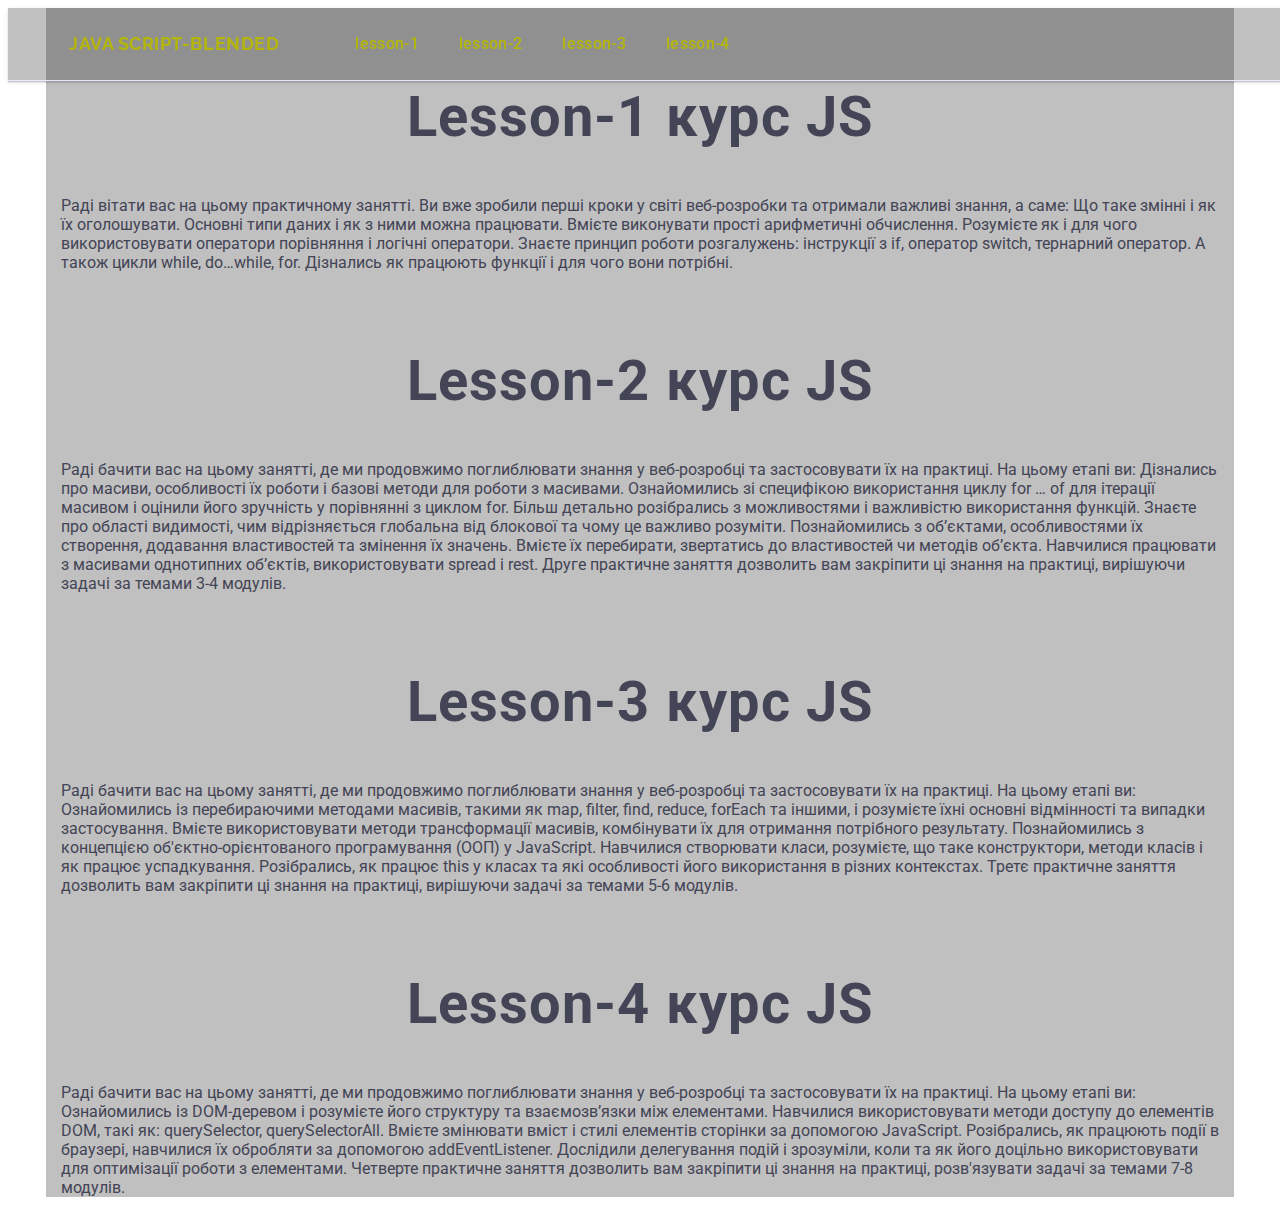
==== commit 3d9005d7: "edit css" ====
--- a/index.html
+++ b/index.html
@@ -116,65 +116,79 @@
     <!--#endregion-->
     <main>
       <!-- #region hero section main -->
-      <section class="page-hero">
-        <h2>Lesson-1 курсу Java Script!</h2>
-        <p>
-          Раді вітати вас на цьому практичному занятті. Ви вже зробили перші
-          кроки у світі веб-розробки та отримали важливі знання, а саме: Що таке
-          змінні і як їх оголошувати. Основні типи даних і як з ними можна
-          працювати. Вмієте виконувати прості арифметичні обчислення. Розумієте
-          як і для чого використовувати оператори порівняння і логічні
-          оператори. Знаєте принцип роботи розгалужень: інструкції з if,
-          оператор switch, тернарний оператор. А також цикли while, do…while,
-          for. Дізнались як працюють функції і для чого вони потрібні.
-        </p>
-        <h2>Lesson-2 курсу Java Script!</h2>
-        <p>
-          Раді бачити вас на цьому занятті, де ми продовжимо поглиблювати знання
-          у веб-розробці та застосовувати їх на практиці. На цьому етапі ви:
-          Дізнались про масиви, особливості їх роботи і базові методи для роботи
-          з масивами. Ознайомились зі специфікою використання циклу for … of для
-          ітерації масивом і оцінили його зручність у порівнянні з циклом for.
-          Більш детально розібрались з можливостями і важливістю використання
-          функцій. Знаєте про області видимості, чим відрізняється глобальна від
-          блокової та чому це важливо розуміти. Познайомились з обʼєктами,
-          особливостями їх створення, додавання властивостей та змінення їх
-          значень. Вмієте їх перебирати, звертатись до властивостей чи методів
-          обʼєкта. Навчилися працювати з масивами однотипних обʼєктів,
-          використовувати spread і rest. Друге практичне заняття дозволить вам
-          закріпити ці знання на практиці, вирішуючи задачі за темами 3-4
-          модулів.
-        </p>
-        <h2>Lesson-3 курсу Java Script!</h2>
-        <p>
-          Раді бачити вас на цьому занятті, де ми продовжимо поглиблювати знання
-          у веб-розробці та застосовувати їх на практиці. На цьому етапі ви:
-          Ознайомились із перебираючими методами масивів, такими як map, filter,
-          find, reduce, forEach та іншими, і розумієте їхні основні відмінності
-          та випадки застосування. Вмієте використовувати методи трансформації
-          масивів, комбінувати їх для отримання потрібного результату.
-          Познайомились з концепцією об'єктно-орієнтованого програмування (ООП)
-          у JavaScript. Навчилися створювати класи, розумієте, що таке
-          конструктори, методи класів і як працює успадкування. Розібрались, як
-          працює this у класах та які особливості його використання в різних
-          контекстах. Третє практичне заняття дозволить вам закріпити ці знання
-          на практиці, вирішуючи задачі за темами 5-6 модулів.
-        </p>
-        <h2>Lesson-4 курсу Java Script!</h2>
-        <p>
-          Раді бачити вас на цьому занятті, де ми продовжимо поглиблювати знання
-          у веб-розробці та застосовувати їх на практиці. На цьому етапі ви:
-          Ознайомились із DOM-деревом і розумієте його структуру та
-          взаємозв’язки між елементами. Навчилися використовувати методи доступу
-          до елементів DOM, такі як: querySelector, querySelectorAll. Вмієте
-          змінювати вміст і стилі елементів сторінки за допомогою JavaScript.
-          Розібрались, як працюють події в браузері, навчилися їх обробляти за
-          допомогою addEventListener. Дослідили делегування подій і зрозуміли,
-          коли та як його доцільно використовувати для оптимізації роботи з
-          елементами. Четверте практичне заняття дозволить вам закріпити ці
-          знання на практиці, розв'язувати задачі за темами 7-8 модулів.
-        </p>
-      </section>
+      <div class="container page-hero">
+        <ul>
+          <li>
+            <h2 class="hero-title">Lesson-1 курс JS</h2>
+            <p class="hero-text">
+              Раді вітати вас на цьому практичному занятті. Ви вже зробили перші
+              кроки у світі веб-розробки та отримали важливі знання, а саме: Що
+              таке змінні і як їх оголошувати. Основні типи даних і як з ними
+              можна працювати. Вмієте виконувати прості арифметичні обчислення.
+              Розумієте як і для чого використовувати оператори порівняння і
+              логічні оператори. Знаєте принцип роботи розгалужень: інструкції з
+              if, оператор switch, тернарний оператор. А також цикли while,
+              do…while, for. Дізнались як працюють функції і для чого вони
+              потрібні.
+            </p>
+          </li>
+          <li>
+            <h2 class="hero-title">Lesson-2 курс JS</h2>
+            <p class="hero-text">
+              Раді бачити вас на цьому занятті, де ми продовжимо поглиблювати
+              знання у веб-розробці та застосовувати їх на практиці. На цьому
+              етапі ви: Дізнались про масиви, особливості їх роботи і базові
+              методи для роботи з масивами. Ознайомились зі специфікою
+              використання циклу for … of для ітерації масивом і оцінили його
+              зручність у порівнянні з циклом for. Більш детально розібрались з
+              можливостями і важливістю використання функцій. Знаєте про області
+              видимості, чим відрізняється глобальна від блокової та чому це
+              важливо розуміти. Познайомились з обʼєктами, особливостями їх
+              створення, додавання властивостей та змінення їх значень. Вмієте
+              їх перебирати, звертатись до властивостей чи методів обʼєкта.
+              Навчилися працювати з масивами однотипних обʼєктів,
+              використовувати spread і rest. Друге практичне заняття дозволить
+              вам закріпити ці знання на практиці, вирішуючи задачі за темами
+              3-4 модулів.
+            </p>
+          </li>
+          <li>
+            <h2 class="hero-title">Lesson-3 курс JS</h2>
+            <p class="hero-text">
+              Раді бачити вас на цьому занятті, де ми продовжимо поглиблювати
+              знання у веб-розробці та застосовувати їх на практиці. На цьому
+              етапі ви: Ознайомились із перебираючими методами масивів, такими
+              як map, filter, find, reduce, forEach та іншими, і розумієте їхні
+              основні відмінності та випадки застосування. Вмієте
+              використовувати методи трансформації масивів, комбінувати їх для
+              отримання потрібного результату. Познайомились з концепцією
+              об'єктно-орієнтованого програмування (ООП) у JavaScript. Навчилися
+              створювати класи, розумієте, що таке конструктори, методи класів і
+              як працює успадкування. Розібрались, як працює this у класах та
+              які особливості його використання в різних контекстах. Третє
+              практичне заняття дозволить вам закріпити ці знання на практиці,
+              вирішуючи задачі за темами 5-6 модулів.
+            </p>
+          </li>
+          <li>
+            <h2 class="hero-title">Lesson-4 курс JS</h2>
+            <p class="hero-text">
+              Раді бачити вас на цьому занятті, де ми продовжимо поглиблювати
+              знання у веб-розробці та застосовувати їх на практиці. На цьому
+              етапі ви: Ознайомились із DOM-деревом і розумієте його структуру
+              та взаємозв’язки між елементами. Навчилися використовувати методи
+              доступу до елементів DOM, такі як: querySelector,
+              querySelectorAll. Вмієте змінювати вміст і стилі елементів
+              сторінки за допомогою JavaScript. Розібрались, як працюють події в
+              браузері, навчилися їх обробляти за допомогою addEventListener.
+              Дослідили делегування подій і зрозуміли, коли та як його доцільно
+              використовувати для оптимізації роботи з елементами. Четверте
+              практичне заняття дозволить вам закріпити ці знання на практиці,
+              розв'язувати задачі за темами 7-8 модулів.
+            </p>
+          </li>
+        </ul>
+      </div>
       <!-- #endregion -->
     </main>
 
--- a/css/styles_1.css
+++ b/css/styles_1.css
@@ -59,7 +59,7 @@
 }
 /* #region header */
 .page-header {
-  /* position: fixed;*/
+  position: fixed;
   width: 100%;
   background-color: rgba(0, 0, 0, 0.247);
   border-bottom: 1px solid #e7e9fc;
@@ -142,7 +142,7 @@
   }
   .nav-link:hover::after,
   .nav-link:focus::after,
-  .nav-link.current::after {
+  .nav-link.current {
     opacity: 1;
   }
   .contacts-list {
@@ -381,7 +381,8 @@
   font-style: italic;
   font-weight: 500;
   text-decoration: underline;
-  margin-bottom: 100px;
+  margin-bottom: 16px;
+  margin-top: 24px;
 }
 
 .module-title {
@@ -432,6 +433,9 @@
 
 .contact-form-btn {
   margin-top: 20px;
+  background-color: #ffed3b;
+  box-shadow: inset rgba(255, 255, 255, 0.2) 8px 8px 18px 5px,
+    inset rgba(0, 0, 0, 0.5) -8px -8px 18px 5px;
 }
 
 .success {
@@ -453,11 +457,18 @@
   border: 2px dashed red;
   margin: 10px;
 }
-/*#color {
+#color {
   width: 50px;
   height: 50px;
   background-color: #ffed3b;
   box-shadow: inset rgba(255, 255, 255, 0.2) 8px 8px 18px 5px,
     inset rgba(0, 0, 0, 0.5) -8px -8px 18px 5px;
-}*/
+}
+.butt {
+  margin: 0 20px;
+  background-color: #ffed3b;
+  box-shadow: inset rgba(255, 255, 255, 0.2) 8px 8px 18px 5px,
+    inset rgba(0, 0, 0, 0.5) -8px -8px 18px 5px;
+}
+
 /* #endregion */
